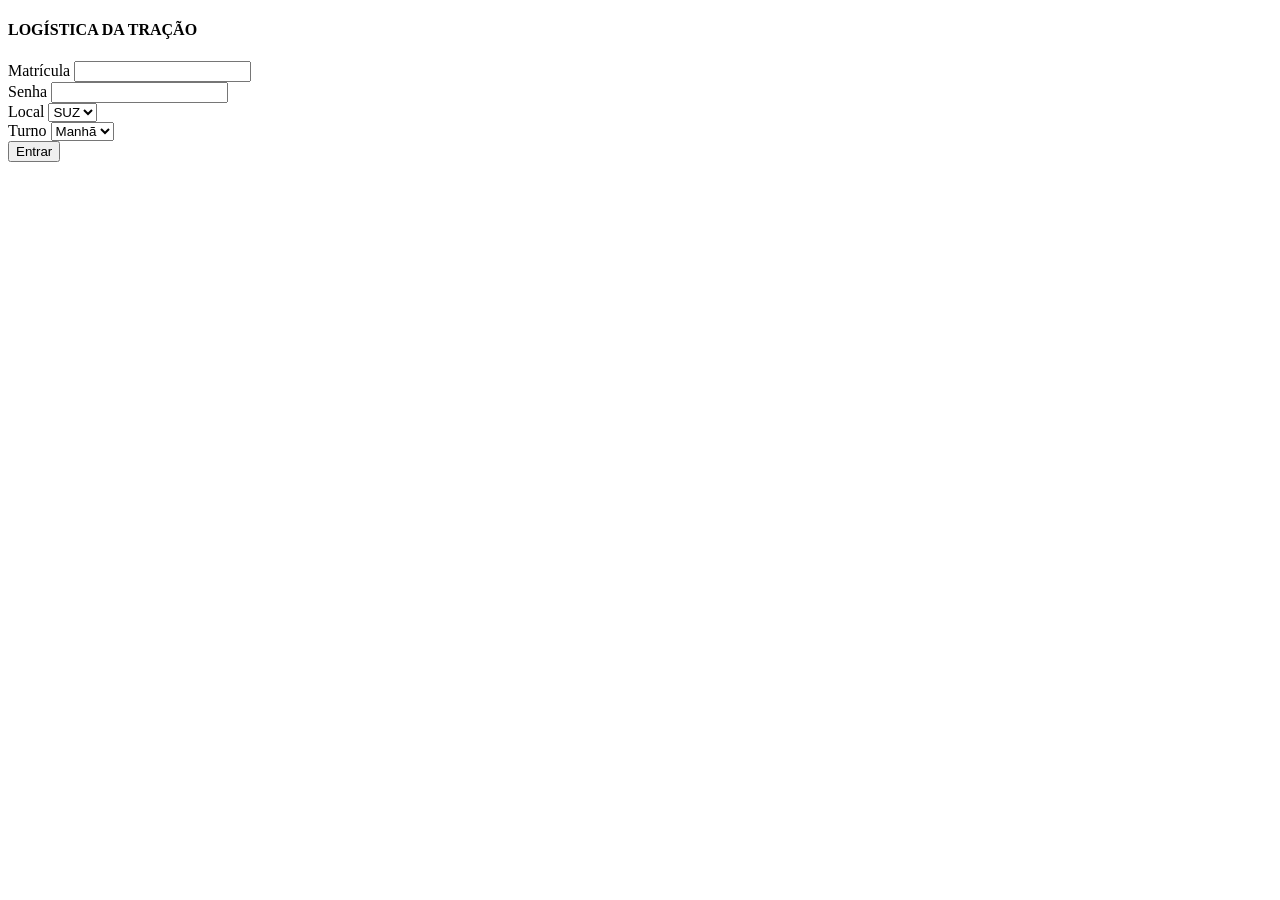
==== login.html @ 1d322326 "Create login.html" ====
<!DOCTYPE html>
<html lang="pt-BR">

<head>

<meta charset="UTF-8">
<meta name="viewport" content="width=device-width, initial-scale=1">

<title>Login - Logística da Tração</title>

<link rel="stylesheet" href="css/bootstrap.min.css">
<link rel="stylesheet" href="css/style.css">

</head>

<body class="bg-light">

<div class="container">

<div class="row justify-content-center mt-5">

<div class="col-lg-4">

<div class="card shadow">

<div class="card-header bg-primary text-white text-center">

<h4>LOGÍSTICA DA TRAÇÃO</h4>

</div>

<div class="card-body">

<div class="mb-3">

<label>Matrícula</label>

<input
type="text"
id="matricula"
class="form-control">

</div>

<div class="mb-3">

<label>Senha</label>

<input
type="password"
id="senha"
class="form-control">

</div>

<div class="mb-3">

<label>Local</label>

<select
id="local"
class="form-select">

<option value="SUZ">SUZ</option>

<option value="BAS">BAS</option>

</select>

</div>

<div class="mb-3">

<label>Turno</label>

<select
id="turno"
class="form-select">

<option>Manhã</option>

<option>Tarde</option>

<option>Noite</option>

</select>

</div>

<div class="d-grid">

<button
class="btn btn-primary"
onclick="login()">

Entrar

</button>

</div>

</div>

</div>

</div>

</div>

</div>

<script src="js/usuarios.js"></script>
<script src="js/login.js"></script>

</body>

</html>
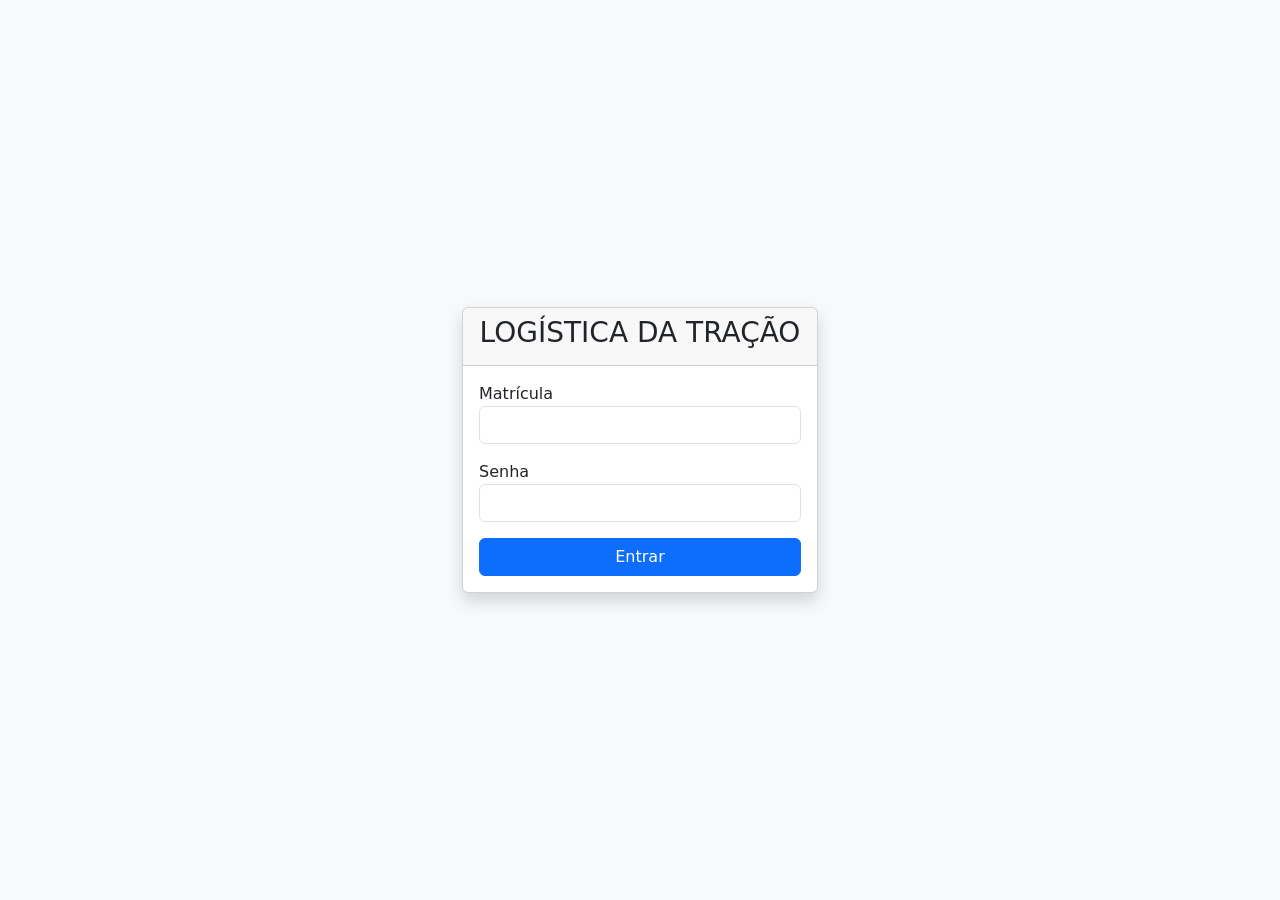
==== commit d189ac3e: "Update login.html" ====
--- a/login.html
+++ b/login.html
@@ -3,13 +3,12 @@
 
 <head>
 
-<meta charset="UTF-8">
-<meta name="viewport" content="width=device-width, initial-scale=1">
+    <meta charset="UTF-8">
+    <meta name="viewport" content="width=device-width, initial-scale=1.0">
 
-<title>Login - Logística da Tração</title>
+    <title>Logística da Tração - Login</title>
 
-<link rel="stylesheet" href="css/bootstrap.min.css">
-<link rel="stylesheet" href="css/style.css">
+    <link href="https://cdn.jsdelivr.net/npm/bootstrap@5.3.7/dist/css/bootstrap.min.css" rel="stylesheet">
 
 </head>
 
@@ -17,100 +16,95 @@
 
 <div class="container">
 
-<div class="row justify-content-center mt-5">
+    <div class="row justify-content-center vh-100 align-items-center">
 
-<div class="col-lg-4">
+        <div class="col-md-4">
 
-<div class="card shadow">
+            <div class="card shadow">
 
-<div class="card-header bg-primary text-white text-center">
+                <div class="card-header text-center">
 
-<h4>LOGÍSTICA DA TRAÇÃO</h4>
+                    <h3>LOGÍSTICA DA TRAÇÃO</h3>
+
+                </div>
+
+                <div class="card-body">
+
+                    <div class="mb-3">
+
+                        <label>Matrícula</label>
+
+                        <input
+                            id="matricula"
+                            class="form-control"
+                            type="text">
+
+                    </div>
+
+                    <div class="mb-3">
+
+                        <label>Senha</label>
+
+                        <input
+                            id="senha"
+                            class="form-control"
+                            type="password">
+
+                    </div>
+
+                    <button
+                        class="btn btn-primary w-100"
+                        onclick="login()">
+
+                        Entrar
+
+                    </button>
+
+                </div>
+
+            </div>
+
+        </div>
+
+    </div>
 
 </div>
 
-<div class="card-body">
+<script>
 
-<div class="mb-3">
+const usuarios = [
 
-<label>Matrícula</label>
+    {
+        matricula:"123456",
+        senha:"123456",
+        nome:"Roger Silva"
+    }
 
-<input
-type="text"
-id="matricula"
-class="form-control">
+];
 
-</div>
+function login(){
 
-<div class="mb-3">
+    const matricula=document.getElementById("matricula").value;
 
-<label>Senha</label>
+    const senha=document.getElementById("senha").value;
 
-<input
-type="password"
-id="senha"
-class="form-control">
+    const usuario=usuarios.find(u=>u.matricula===matricula && u.senha===senha);
 
-</div>
+    if(!usuario){
 
-<div class="mb-3">
+        alert("Matrícula ou senha inválida.");
 
-<label>Local</label>
+        return;
 
-<select
-id="local"
-class="form-select">
+    }
 
-<option value="SUZ">SUZ</option>
+    localStorage.setItem("usuario",JSON.stringify(usuario));
 
-<option value="BAS">BAS</option>
+    location.href="index.html";
 
-</select>
+}
 
-</div>
-
-<div class="mb-3">
-
-<label>Turno</label>
-
-<select
-id="turno"
-class="form-select">
-
-<option>Manhã</option>
-
-<option>Tarde</option>
-
-<option>Noite</option>
-
-</select>
-
-</div>
-
-<div class="d-grid">
-
-<button
-class="btn btn-primary"
-onclick="login()">
-
-Entrar
-
-</button>
-
-</div>
-
-</div>
-
-</div>
-
-</div>
-
-</div>
-
-</div>
-
-<script src="js/usuarios.js"></script>
-<script src="js/login.js"></script>
+</script>
 
 </body>
 
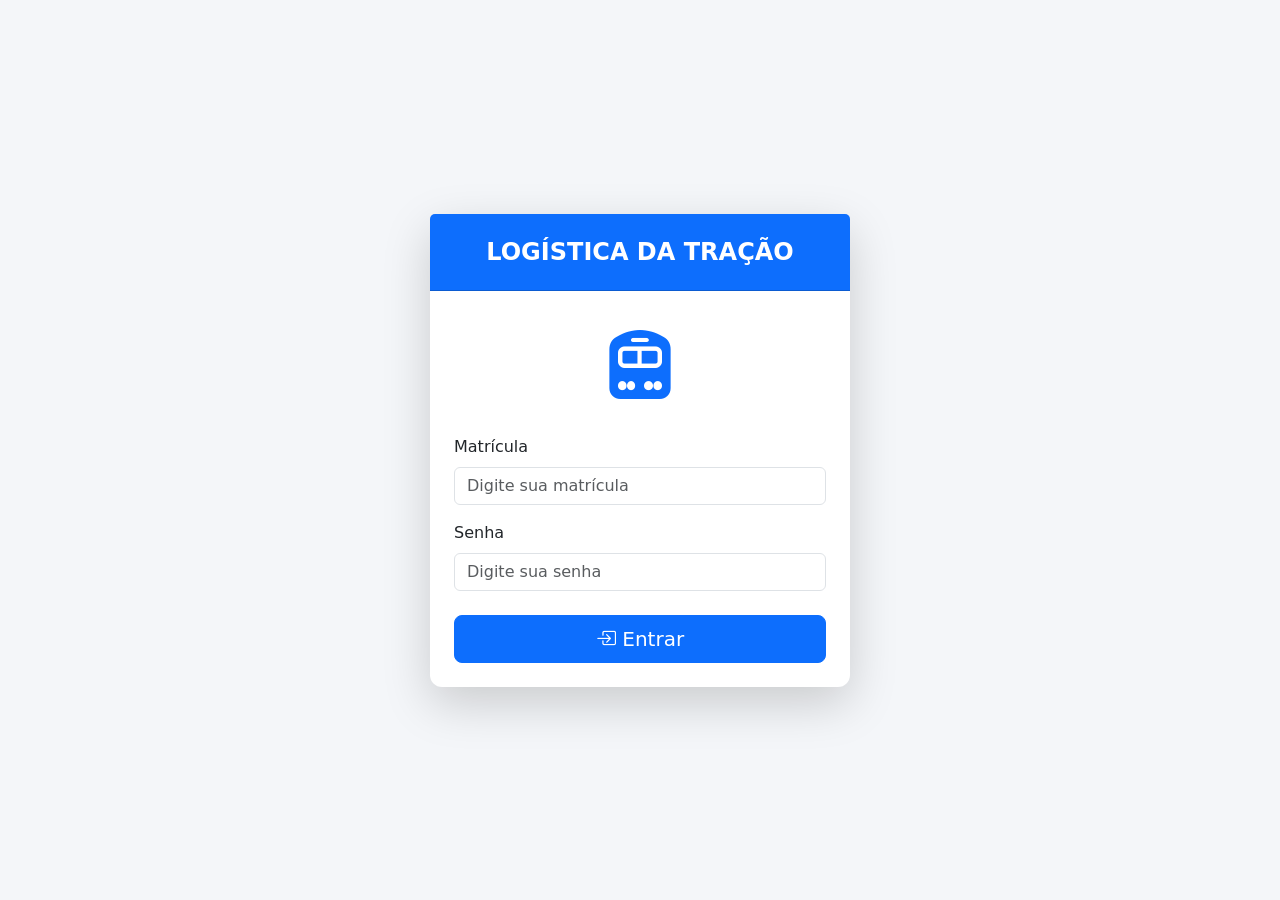
==== commit 76e29949: "Update login.html" ====
--- a/login.html
+++ b/login.html
@@ -9,60 +9,105 @@
     <title>Logística da Tração - Login</title>
 
     <link href="https://cdn.jsdelivr.net/npm/bootstrap@5.3.7/dist/css/bootstrap.min.css" rel="stylesheet">
+    <link href="https://cdn.jsdelivr.net/npm/bootstrap-icons@1.13.1/font/bootstrap-icons.css" rel="stylesheet">
+
+    <style>
+
+        body{
+            background:#f4f6f9;
+            height:100vh;
+            display:flex;
+            justify-content:center;
+            align-items:center;
+        }
+
+        .card{
+            width:420px;
+            border:none;
+            border-radius:12px;
+        }
+
+        .card-header{
+            background:#0d6efd;
+            color:#fff;
+            text-align:center;
+            font-size:24px;
+            font-weight:bold;
+            padding:20px;
+        }
+
+        .logo{
+            font-size:70px;
+            color:#0d6efd;
+            text-align:center;
+            margin-bottom:15px;
+        }
+
+    </style>
 
 </head>
 
-<body class="bg-light">
+<body>
 
-<div class="container">
+<div class="card shadow-lg">
 
-    <div class="row justify-content-center vh-100 align-items-center">
+    <div class="card-header">
 
-        <div class="col-md-4">
+        LOGÍSTICA DA TRAÇÃO
 
-            <div class="card shadow">
+    </div>
 
-                <div class="card-header text-center">
+    <div class="card-body p-4">
 
-                    <h3>LOGÍSTICA DA TRAÇÃO</h3>
+        <div class="logo">
 
-                </div>
+            <i class="bi bi-train-front-fill"></i>
 
-                <div class="card-body">
+        </div>
 
-                    <div class="mb-3">
+        <div class="mb-3">
 
-                        <label>Matrícula</label>
+            <label class="form-label">
 
-                        <input
-                            id="matricula"
-                            class="form-control"
-                            type="text">
+                Matrícula
 
-                    </div>
+            </label>
 
-                    <div class="mb-3">
+            <input
+                type="text"
+                id="txtMatricula"
+                class="form-control"
+                placeholder="Digite sua matrícula">
 
-                        <label>Senha</label>
+        </div>
 
-                        <input
-                            id="senha"
-                            class="form-control"
-                            type="password">
+        <div class="mb-4">
 
-                    </div>
+            <label class="form-label">
 
-                    <button
-                        class="btn btn-primary w-100"
-                        onclick="login()">
+                Senha
 
-                        Entrar
+            </label>
 
-                    </button>
+            <input
+                type="password"
+                id="txtSenha"
+                class="form-control"
+                placeholder="Digite sua senha">
 
-                </div>
+        </div>
 
-            </div>
+        <div class="d-grid">
+
+            <button
+                class="btn btn-primary btn-lg"
+                onclick="login()">
+
+                <i class="bi bi-box-arrow-in-right"></i>
+
+                Entrar
+
+            </button>
 
         </div>
 
@@ -84,15 +129,20 @@
 
 function login(){
 
-    const matricula=document.getElementById("matricula").value;
+    const matricula=document.getElementById("txtMatricula").value.trim();
 
-    const senha=document.getElementById("senha").value;
+    const senha=document.getElementById("txtSenha").value;
 
-    const usuario=usuarios.find(u=>u.matricula===matricula && u.senha===senha);
+    const usuario=usuarios.find(u=>
+
+        u.matricula===matricula &&
+        u.senha===senha
+
+    );
 
     if(!usuario){
 
-        alert("Matrícula ou senha inválida.");
+        alert("Matrícula ou senha inválidas.");
 
         return;
 
@@ -100,9 +150,19 @@
 
     localStorage.setItem("usuario",JSON.stringify(usuario));
 
-    location.href="index.html";
+    window.location.href="index.html";
 
 }
+
+document.getElementById("txtSenha").addEventListener("keypress",function(e){
+
+    if(e.key==="Enter"){
+
+        login();
+
+    }
+
+});
 
 </script>
 
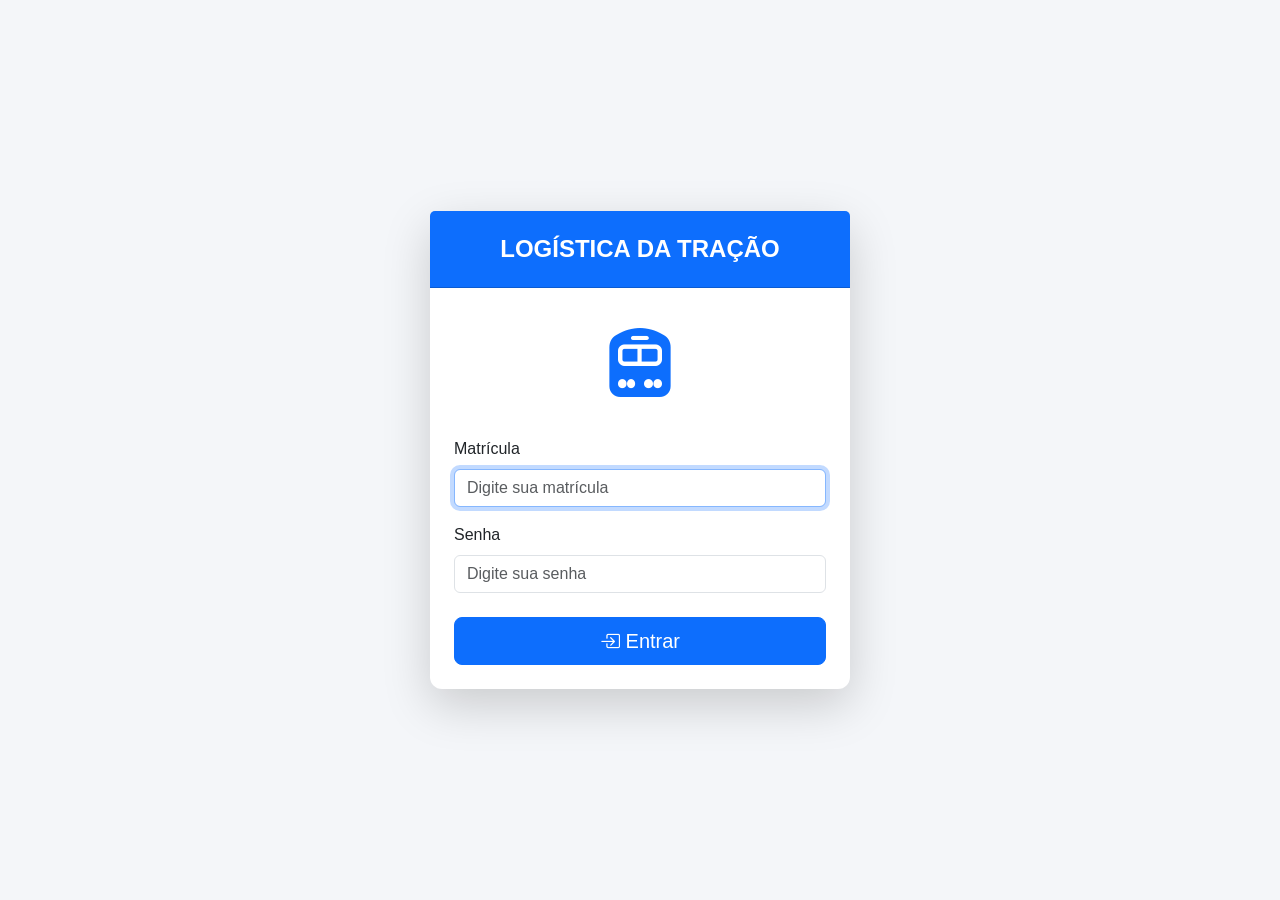
==== commit 4e2ae7b3: "Update login.html" ====
--- a/login.html
+++ b/login.html
@@ -19,6 +19,7 @@
             display:flex;
             justify-content:center;
             align-items:center;
+            font-family:Arial, Helvetica, sans-serif;
         }
 
         .card{
@@ -40,7 +41,7 @@
             font-size:70px;
             color:#0d6efd;
             text-align:center;
-            margin-bottom:15px;
+            margin-bottom:20px;
         }
 
     </style>
@@ -77,7 +78,8 @@
                 type="text"
                 id="txtMatricula"
                 class="form-control"
-                placeholder="Digite sua matrícula">
+                placeholder="Digite sua matrícula"
+                autofocus>
 
         </div>
 
@@ -117,47 +119,87 @@
 
 <script>
 
-const usuarios = [
-
-    {
-        matricula:"123456",
-        senha:"123456",
-        nome:"Roger Silva"
-    }
-
-];
-
-function login(){
-
-    const matricula=document.getElementById("txtMatricula").value.trim();
-
-    const senha=document.getElementById("txtSenha").value;
-
-    const usuario=usuarios.find(u=>
-
-        u.matricula===matricula &&
-        u.senha===senha
-
-    );
-
-    if(!usuario){
-
-        alert("Matrícula ou senha inválidas.");
+window.onload = function(){
+
+    localStorage.removeItem("usuario");
+
+    document.getElementById("txtMatricula").focus();
+
+}
+
+async function login(){
+
+    const matricula = document.getElementById("txtMatricula").value.trim();
+
+    const senha = document.getElementById("txtSenha").value;
+
+    if(matricula==="" || senha===""){
+
+        alert("Informe a matrícula e a senha.");
 
         return;
 
     }
 
-    localStorage.setItem("usuario",JSON.stringify(usuario));
-
-    window.location.href="index.html";
+    try{
+
+        const resposta = await fetch("./usuarios.json");
+
+        if(!resposta.ok){
+
+            throw new Error("Não foi possível carregar usuarios.json");
+
+        }
+
+        const usuarios = await resposta.json();
+
+        const usuario = usuarios.find(u=>
+
+            u.matricula===matricula &&
+            u.senha===senha
+
+        );
+
+        if(!usuario){
+
+            alert("Matrícula ou senha inválidas.");
+
+            document.getElementById("txtSenha").value="";
+
+            return;
+
+        }
+
+        localStorage.setItem("usuario",JSON.stringify(usuario));
+
+        window.location.href="index.html";
+
+    }
+
+    catch(erro){
+
+        console.error(erro);
+
+        alert("Erro ao carregar os usuários.");
+
+    }
 
 }
 
-document.getElementById("txtSenha").addEventListener("keypress",function(e){
+document.getElementById("txtMatricula").addEventListener("keydown",function(e){
 
     if(e.key==="Enter"){
 
+        document.getElementById("txtSenha").focus();
+
+    }
+
+});
+
+document.getElementById("txtSenha").addEventListener("keydown",function(e){
+
+    if(e.key==="Enter"){
+
         login();
 
     }
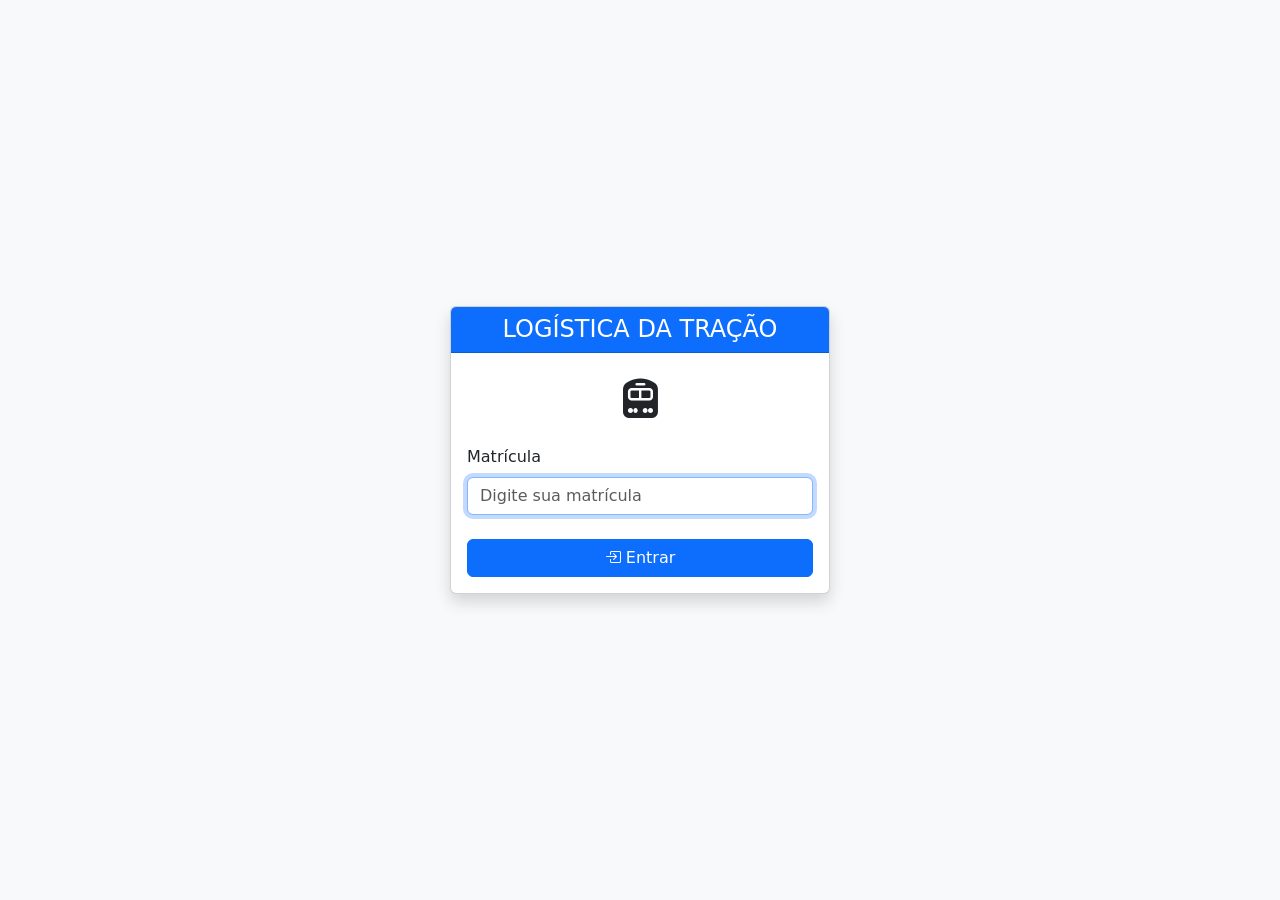
==== commit d070f9ec: "Update login.html" ====
--- a/login.html
+++ b/login.html
@@ -1,213 +1,69 @@
 <!DOCTYPE html>
 <html lang="pt-BR">
+<head>
+<meta charset="UTF-8">
+<meta name="viewport" content="width=device-width, initial-scale=1.0">
+<title>Login - Logística da Tração</title>
+<link href="https://cdn.jsdelivr.net/npm/bootstrap@5.3.7/dist/css/bootstrap.min.css" rel="stylesheet">
+<link href="https://cdn.jsdelivr.net/npm/bootstrap-icons@1.13.1/font/bootstrap-icons.min.css" rel="stylesheet">
+<link rel="stylesheet" href="style.css">
+</head>
+<body class="bg-light d-flex justify-content-center align-items-center vh-100">
 
-<head>
+<div class="card shadow" style="width:380px">
+<div class="card-header text-center bg-primary text-white">
+<h4 class="mb-0">LOGÍSTICA DA TRAÇÃO</h4>
+</div>
+<div class="card-body">
 
-    <meta charset="UTF-8">
-    <meta name="viewport" content="width=device-width, initial-scale=1.0">
+<div class="text-center fs-1 mb-3">
+<i class="bi bi-train-front-fill"></i>
+</div>
 
-    <title>Logística da Tração - Login</title>
+<label class="form-label">Matrícula</label>
+<input id="txtMatricula" class="form-control" placeholder="Digite sua matrícula">
 
-    <link href="https://cdn.jsdelivr.net/npm/bootstrap@5.3.7/dist/css/bootstrap.min.css" rel="stylesheet">
-    <link href="https://cdn.jsdelivr.net/npm/bootstrap-icons@1.13.1/font/bootstrap-icons.css" rel="stylesheet">
+<div class="d-grid mt-4">
+<button class="btn btn-primary" onclick="login()">
+<i class="bi bi-box-arrow-in-right"></i> Entrar
+</button>
+</div>
 
-    <style>
-
-        body{
-            background:#f4f6f9;
-            height:100vh;
-            display:flex;
-            justify-content:center;
-            align-items:center;
-            font-family:Arial, Helvetica, sans-serif;
-        }
-
-        .card{
-            width:420px;
-            border:none;
-            border-radius:12px;
-        }
-
-        .card-header{
-            background:#0d6efd;
-            color:#fff;
-            text-align:center;
-            font-size:24px;
-            font-weight:bold;
-            padding:20px;
-        }
-
-        .logo{
-            font-size:70px;
-            color:#0d6efd;
-            text-align:center;
-            margin-bottom:20px;
-        }
-
-    </style>
-
-</head>
-
-<body>
-
-<div class="card shadow-lg">
-
-    <div class="card-header">
-
-        LOGÍSTICA DA TRAÇÃO
-
-    </div>
-
-    <div class="card-body p-4">
-
-        <div class="logo">
-
-            <i class="bi bi-train-front-fill"></i>
-
-        </div>
-
-        <div class="mb-3">
-
-            <label class="form-label">
-
-                Matrícula
-
-            </label>
-
-            <input
-                type="text"
-                id="txtMatricula"
-                class="form-control"
-                placeholder="Digite sua matrícula"
-                autofocus>
-
-        </div>
-
-        <div class="mb-4">
-
-            <label class="form-label">
-
-                Senha
-
-            </label>
-
-            <input
-                type="password"
-                id="txtSenha"
-                class="form-control"
-                placeholder="Digite sua senha">
-
-        </div>
-
-        <div class="d-grid">
-
-            <button
-                class="btn btn-primary btn-lg"
-                onclick="login()">
-
-                <i class="bi bi-box-arrow-in-right"></i>
-
-                Entrar
-
-            </button>
-
-        </div>
-
-    </div>
-
+</div>
 </div>
 
 <script>
+window.onload=()=>{
+localStorage.removeItem("usuario");
+document.getElementById("txtMatricula").focus();
+};
 
-window.onload = function(){
+async function login(){
+const matricula=document.getElementById("txtMatricula").value.trim();
 
-    localStorage.removeItem("usuario");
-
-    document.getElementById("txtMatricula").focus();
-
+if(!matricula){
+alert("Informe a matrícula.");
+return;
 }
 
-async function login(){
+const resposta=await fetch("./usuarios.json");
+const usuarios=await resposta.json();
 
-    const matricula = document.getElementById("txtMatricula").value.trim();
+const usuario=usuarios.find(u=>u.matricula===matricula);
 
-    const senha = document.getElementById("txtSenha").value;
-
-    if(matricula==="" || senha===""){
-
-        alert("Informe a matrícula e a senha.");
-
-        return;
-
-    }
-
-    try{
-
-        const resposta = await fetch("./usuarios.json");
-
-        if(!resposta.ok){
-
-            throw new Error("Não foi possível carregar usuarios.json");
-
-        }
-
-        const usuarios = await resposta.json();
-
-        const usuario = usuarios.find(u=>
-
-            u.matricula===matricula &&
-            u.senha===senha
-
-        );
-
-        if(!usuario){
-
-            alert("Matrícula ou senha inválidas.");
-
-            document.getElementById("txtSenha").value="";
-
-            return;
-
-        }
-
-        localStorage.setItem("usuario",JSON.stringify(usuario));
-
-        window.location.href="index.html";
-
-    }
-
-    catch(erro){
-
-        console.error(erro);
-
-        alert("Erro ao carregar os usuários.");
-
-    }
-
+if(!usuario){
+alert("Matrícula não cadastrada.");
+return;
 }
 
-document.getElementById("txtMatricula").addEventListener("keydown",function(e){
+localStorage.setItem("usuario",JSON.stringify(usuario));
+location.href="index.html";
+}
 
-    if(e.key==="Enter"){
-
-        document.getElementById("txtSenha").focus();
-
-    }
-
+document.getElementById("txtMatricula").addEventListener("keydown",e=>{
+if(e.key==="Enter") login();
 });
-
-document.getElementById("txtSenha").addEventListener("keydown",function(e){
-
-    if(e.key==="Enter"){
-
-        login();
-
-    }
-
-});
-
 </script>
 
 </body>
-
 </html>
